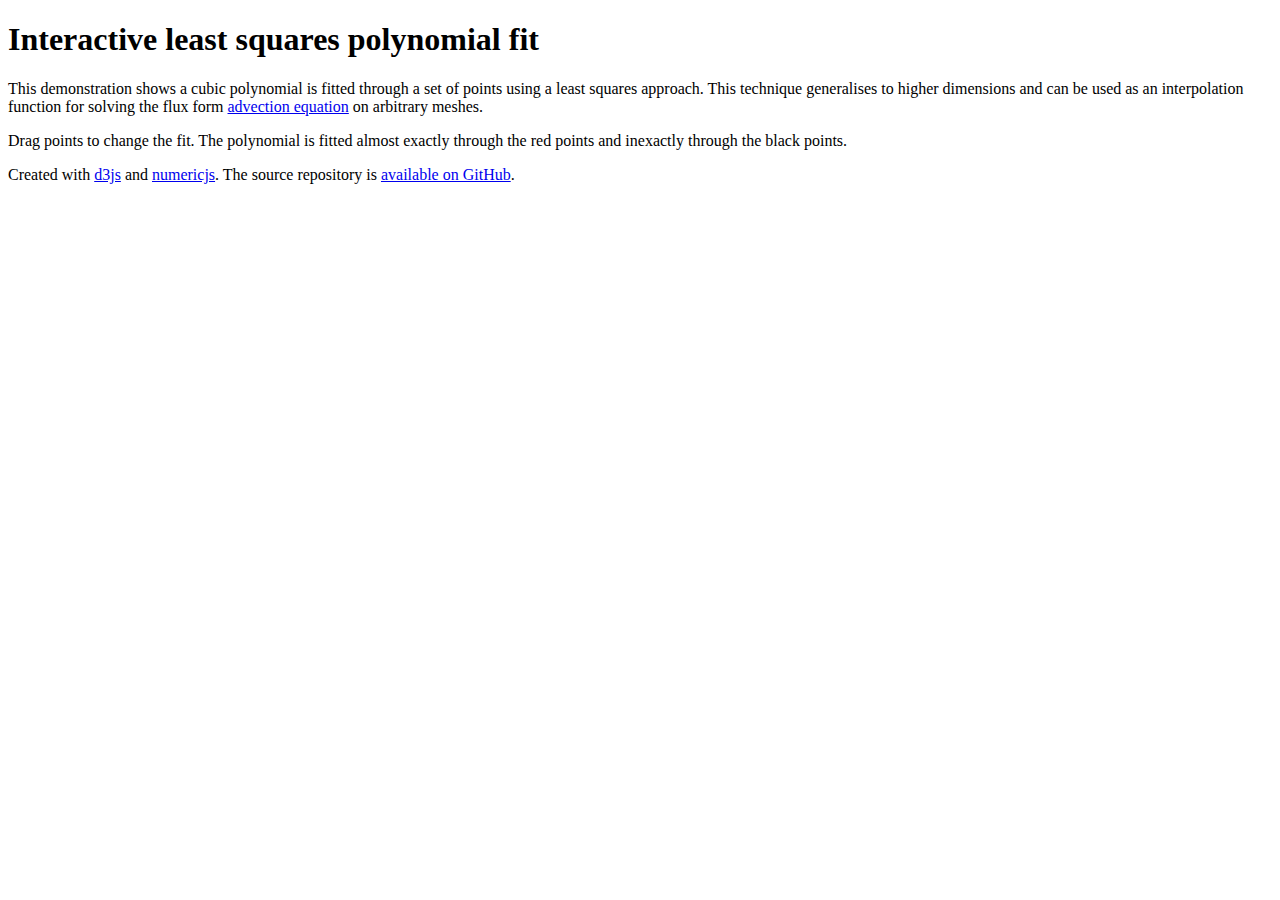
==== index.html @ 37b56464 "add a brief intro and weighting" ====
<!DOCTYPE html>
<html>
  <head>
    <script src="https://d3js.org/d3.v3.min.js" charset="utf-8"></script>
    <script src="numeric-1.2.6.min.js" charset="utf-8"></script>
    <script src="polyFit.js" charset="utf-8"></script>
    <style>
      .axis path,
      .axis line {
        stroke: grey;
        stroke-width: 1;
        fill: none;
      }
      
      circle[point-index=0] {
        fill: red;
      }

      path {
        stroke: steelblue;
        stroke-width: 2;
        fill: none;
      }
    </style>
  </head>
  <body>
    <h1>Interactive least squares polynomial fit</h1>
    <p>This demonstration shows a cubic polynomial is fitted through a set of points using a least squares approach.  This technique generalises to higher dimensions and can be used as an interpolation function for solving the flux form <a href="https://en.wikipedia.org/wiki/Advection#The_advection_equation">advection equation</a> on arbitrary meshes.</p>
    <p>Drag points to change the fit.  The polynomial is fitted almost exactly through the red points and inexactly through the black points.</p>
    <div id="graph" xmlns="http://www.w3.org/2000/svg"></div>
    <p>Created with <a href="https://d3js.org/">d3js</a> and <a href="http://www.numericjs.com/">numericjs</a>.  The source repository is <a href="https://github.com/hertzsprung/polyvis">available on GitHub</a>.</p>

    <script>
      var margin = {top: 30, right: 20, bottom: 30, left: 50};
      var width = 640;
      var height = 480;

      function approximate(domain, f) {
        var N = 100;
        var dx = (domain[1] - domain[0]) / N;

        var data = [];
        for (var i = 0; i <= N; i++) {
          var x = domain[0] + i*dx;
          data.push({x: x, y: f(x)});
        }
        return data;
      }

      var stencil = [];
      stencil.push({x: -1, y: 4});
      stencil.push({x:  0.6, y: 3});
      stencil.push({x: -5, y: 5});
      stencil.push({x: -4, y: 0});
      stencil.push({x: -3, y: 1});

      var weights = [1e3, 1e3, 1, 1, 1];

      var x = d3.scale.linear().domain([-5, 1]).range([0, width]);
      var y = d3.scale.linear().domain([0, 5]).range([height, 0]);

      var line = d3.svg.line()
        .x(function(d) { return x(d.x); })
        .y(function(d) { return y(d.y); });

      var graph = d3.select("#graph")
        .append("svg")
          .attr("width", width + margin.left + margin.right)
          .attr("height", height + margin.top + margin.bottom)
        .append("g")
          .attr("transform", "translate(" + margin.left + "," + margin.top + ")");

      var xAxis = d3.svg.axis().scale(x).tickValues([-5, -4, -3, -2, -1, 0, 1]);
      graph.append("g")
        .attr("class", "axis")
        .attr("transform", "translate(0," + height + ")")
        .call(xAxis);

      var yAxis = d3.svg.axis().scale(y).tickValues([0, 1, 2, 3, 4, 5]).orient("left");
      graph.append("g")
        .attr("class", "axis")
        .call(yAxis);

      function dragmove(d) {
        var newX = x.invert(d3.event.x);
        var newY = y.invert(d3.event.y);
        var index = d3.select(this).attr("point-index");
        stencil[index].x = newX;
        stencil[index].y = newY;

        redraw();
      }

      function redraw() {
        var polynomial = fit(stencil, cubic(), weights);
        graph.select("#polynomial").remove();
        graph.append("path")
          .attr("id", "polynomial")        
          .attr("d", line(approximate(x.domain(), polynomial))); 

        graph.selectAll("circle").remove();
        graph.selectAll("dot").data(stencil).enter().append("circle")
          .attr("point-index", function(d, i) { return i; })
          .attr("r", 8)
          .attr("fill", function(d, i) { return i < 2 ? "red" : "black"; })
          .attr("cx", function(d) { return x(d.x); })
          .attr("cy", function(d) { return y(d.y); })
          .style("cursor", "pointer")
          .call(drag);
      }

      var drag = d3.behavior.drag()
        .on("drag", dragmove);

      redraw();
    </script>
  </body>
</html>
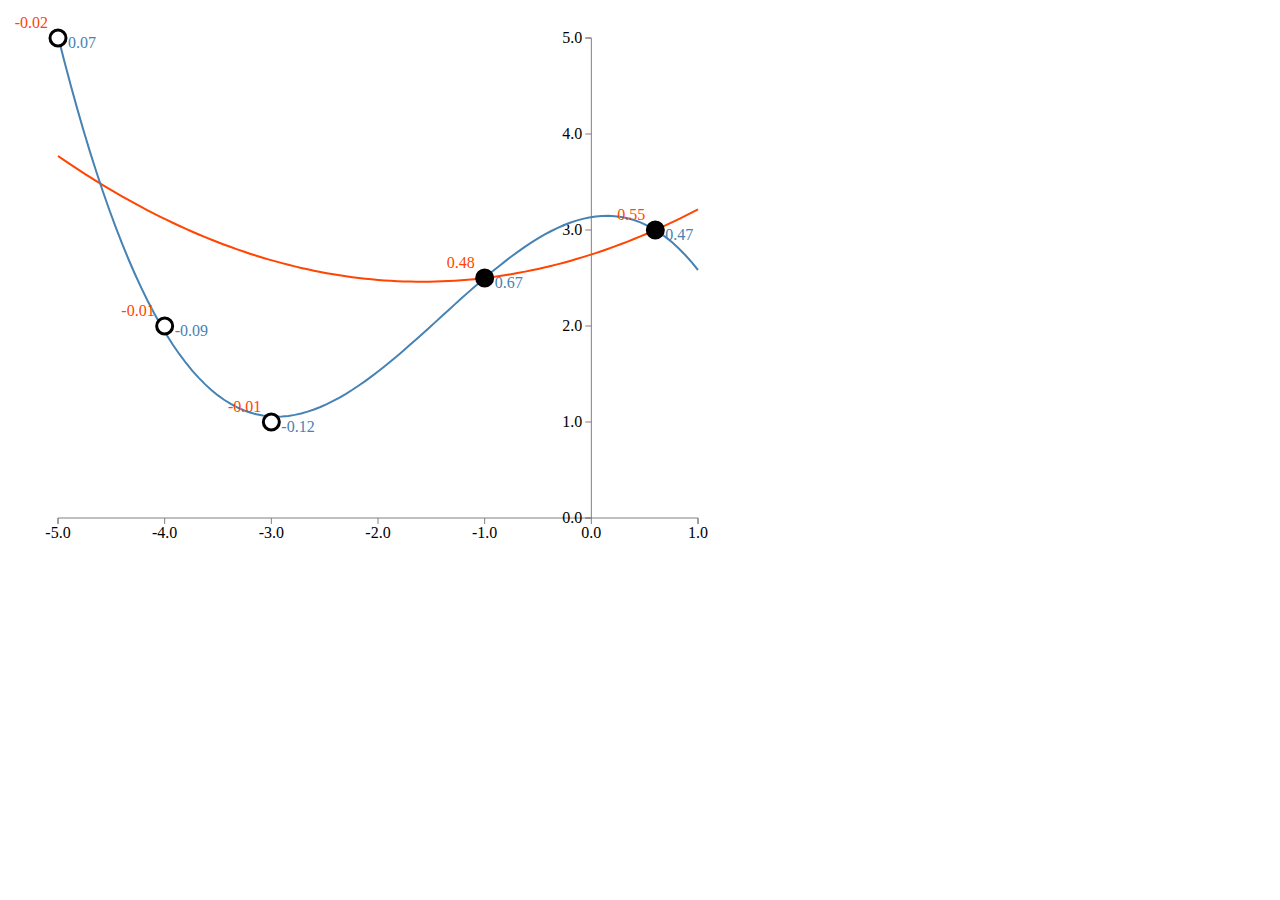
==== commit 2ef5e791: "color code cubic and quad, add both sets of coeffs" ====
--- a/index.html
+++ b/index.html
@@ -1,119 +1,122 @@
 <!DOCTYPE html>
 <html>
   <head>
-    <script src="https://d3js.org/d3.v3.min.js" charset="utf-8"></script>
-    <script src="numeric-1.2.6.min.js" charset="utf-8"></script>
-    <script src="polyFit.js" charset="utf-8"></script>
-    <style>
-      .axis path,
-      .axis line {
-        stroke: grey;
-        stroke-width: 1;
-        fill: none;
-      }
-      
-      circle[point-index=0] {
-        fill: red;
-      }
-
-      path {
-        stroke: steelblue;
-        stroke-width: 2;
-        fill: none;
-      }
-    </style>
+    <link rel="stylesheet" href="css/polyFit.css"/>
+    <script src="script/d3.v3.min.js" type="text/javascript"></script>
+    <script src="script/numeric-1.2.6.min.js" type="text/javascript"></script>
+    <script src="script/polyFit.js" type="text/javascript"></script>
   </head>
   <body>
-    <h1>Interactive least squares polynomial fit</h1>
-    <p>This demonstration shows a cubic polynomial is fitted through a set of points using a least squares approach.  This technique generalises to higher dimensions and can be used as an interpolation function for solving the flux form <a href="https://en.wikipedia.org/wiki/Advection#The_advection_equation">advection equation</a> on arbitrary meshes.</p>
-    <p>Drag points to change the fit.  The polynomial is fitted almost exactly through the red points and inexactly through the black points.</p>
-    <div id="graph" xmlns="http://www.w3.org/2000/svg"></div>
-    <p>Created with <a href="https://d3js.org/">d3js</a> and <a href="http://www.numericjs.com/">numericjs</a>.  The source repository is <a href="https://github.com/hertzsprung/polyvis">available on GitHub</a>.</p>
+    <div id="graph"></div>
+<script>
+  var margin = {top: 30, right: 20, bottom: 30, left: 50};
+  var width = 640;
+  var height = 480;
 
-    <script>
-      var margin = {top: 30, right: 20, bottom: 30, left: 50};
-      var width = 640;
-      var height = 480;
+  function approximate(domain, f) {
+    var N = 100;
+    var dx = (domain[1] - domain[0]) / N;
 
-      function approximate(domain, f) {
-        var N = 100;
-        var dx = (domain[1] - domain[0]) / N;
+    var data = [];
+    for (var i = 0; i <= N; i++) {
+      var x = domain[0] + i*dx;
+      data.push({x: x, y: f(x)});
+    }
+    return data;
+  }
 
-        var data = [];
-        for (var i = 0; i <= N; i++) {
-          var x = domain[0] + i*dx;
-          data.push({x: x, y: f(x)});
-        }
-        return data;
-      }
+  var stencil = [];
+  stencil.push({x: -1, y: 2.5});
+  stencil.push({x:  0.6, y: 3});
+  stencil.push({x: -5, y: 5});
+  stencil.push({x: -4, y: 2});
+  stencil.push({x: -3, y: 1});
 
-      var stencil = [];
-      stencil.push({x: -1, y: 4});
-      stencil.push({x:  0.6, y: 3});
-      stencil.push({x: -5, y: 5});
-      stencil.push({x: -4, y: 0});
-      stencil.push({x: -3, y: 1});
+  var weights = [1e3, 1e3, 1, 1, 1];
 
-      var weights = [1e3, 1e3, 1, 1, 1];
+  var x = d3.scale.linear().domain([-5, 1]).range([0, width]);
+  var y = d3.scale.linear().domain([0, 5]).range([height, 0]);
 
-      var x = d3.scale.linear().domain([-5, 1]).range([0, width]);
-      var y = d3.scale.linear().domain([0, 5]).range([height, 0]);
+  var line = d3.svg.line()
+    .x(function(d) { return x(d.x); })
+    .y(function(d) { return y(d.y); });
 
-      var line = d3.svg.line()
-        .x(function(d) { return x(d.x); })
-        .y(function(d) { return y(d.y); });
+  var graph = d3.select("#graph")
+    .append("svg")
+      .attr("width", width + margin.left + margin.right)
+      .attr("height", height + margin.top + margin.bottom)
+    .append("g")
+      .attr("transform", "translate(" + margin.left + "," + margin.top + ")");
 
-      var graph = d3.select("#graph")
-        .append("svg")
-          .attr("width", width + margin.left + margin.right)
-          .attr("height", height + margin.top + margin.bottom)
-        .append("g")
-          .attr("transform", "translate(" + margin.left + "," + margin.top + ")");
+  var xAxis = d3.svg.axis().scale(x).tickValues([-5, -4, -3, -2, -1, 0, 1]);
+  graph.append("g")
+    .attr("class", "axis")
+    .attr("transform", "translate(0," + height + ")")
+    .call(xAxis);
 
-      var xAxis = d3.svg.axis().scale(x).tickValues([-5, -4, -3, -2, -1, 0, 1]);
-      graph.append("g")
-        .attr("class", "axis")
-        .attr("transform", "translate(0," + height + ")")
-        .call(xAxis);
+  var yAxis = d3.svg.axis().scale(y).tickValues([0, 1, 2, 3, 4, 5]).orient("left");
+  graph.append("g")
+    .attr("class", "axis")
+    .attr("transform", "translate(" + x(0) + ",0)")
+    .call(yAxis);
 
-      var yAxis = d3.svg.axis().scale(y).tickValues([0, 1, 2, 3, 4, 5]).orient("left");
-      graph.append("g")
-        .attr("class", "axis")
-        .call(yAxis);
+  function dragmove(d) {
+    var newX = x.invert(d3.event.x);
+    var newY = y.invert(d3.event.y);
+    var index = d3.select(this).attr("point-index");
+    stencil[index].x = newX;
+    stencil[index].y = newY;
 
-      function dragmove(d) {
-        var newX = x.invert(d3.event.x);
-        var newY = y.invert(d3.event.y);
-        var index = d3.select(this).attr("point-index");
-        stencil[index].x = newX;
-        stencil[index].y = newY;
+    redraw();
+  }
 
-        redraw();
-      }
+  function format(a) {
+    return Math.round(a*100)/100;
+  }
 
-      function redraw() {
-        var polynomial = fit(stencil, cubic(), weights);
-        graph.select("#polynomial").remove();
-        graph.append("path")
-          .attr("id", "polynomial")        
-          .attr("d", line(approximate(x.domain(), polynomial))); 
+  function redraw() {
+    var quadFit = fit(stencil, quadratic(), weights);
+    var cubicFit = fit(stencil, cubic(), weights);
 
-        graph.selectAll("circle").remove();
-        graph.selectAll("dot").data(stencil).enter().append("circle")
-          .attr("point-index", function(d, i) { return i; })
-          .attr("r", 8)
-          .attr("fill", function(d, i) { return i < 2 ? "red" : "black"; })
-          .attr("cx", function(d) { return x(d.x); })
-          .attr("cy", function(d) { return y(d.y); })
-          .style("cursor", "pointer")
-          .call(drag);
-      }
+    graph.selectAll(".polynomial").remove();
+    graph.append("path")
+      .attr("class", "polynomial quad")        
+      .attr("d", line(approximate(x.domain(), quadFit.polynomial))); 
+    graph.append("path")
+      .attr("class", "polynomial cubic")        
+      .attr("d", line(approximate(x.domain(), cubicFit.polynomial))); 
 
-      var drag = d3.behavior.drag()
-        .on("drag", dragmove);
+    graph.selectAll("circle").remove();
+    graph.selectAll(".coeff").remove();
+    graph.selectAll("point").data(stencil).enter()
+      .append("circle")
+        .attr("point-index", function(d, i) { return i; })
+        .attr("r", 8)
+        .attr("class", function(d, i) { return i < 2 ? "central" : "peripheral"; })
+        .attr("cx", function(d) { return x(d.x); })
+        .attr("cy", function(d) { return y(d.y); })
+        .style("cursor", "pointer")
+        .call(drag);
 
-      redraw();
-    </script>
-  </body>
+    graph.selectAll("coeffs").data(stencil).enter()
+      .append("text")
+        .attr("class", "coeff cubic")
+        .attr("x", function(d) { return x(d.x) + 10; })
+        .attr("y", function(d) { return y(d.y) + 10; })
+        .text(function(d, i) { return format(cubicFit.coefficients[i]); });
+
+    graph.selectAll("coeffs").data(stencil).enter()
+      .append("text")
+        .attr("class", "coeff quad")
+        .attr("x", function(d) { return x(d.x) - 10; })
+        .attr("y", function(d) { return y(d.y) - 10; })
+        .text(function(d, i) { return format(quadFit.coefficients[i]); });
+  }
+
+  var drag = d3.behavior.drag()
+    .on("drag", dragmove);
+
+  redraw();
+</script>
+</body>
 </html>
-
--- a/css/polyFit.css
+++ b/css/polyFit.css
@@ -0,0 +1,41 @@
+.axis path,
+.axis line {
+	stroke: grey;
+	stroke-width: 1;
+	fill: none;
+}
+
+path {
+	stroke: steelblue;
+	stroke-width: 2;
+	fill: none;
+}
+
+path.cubic {
+	stroke: steelblue;
+}
+
+text.cubic {
+	fill: steelblue;
+}
+
+path.quad {
+	stroke: orangered;
+}
+
+text.quad {
+	fill: orangered;
+	text-anchor: end;
+}
+
+.central {
+	fill: black;
+	stroke: black;
+	stroke-width: 3;
+}
+
+.peripheral {
+	fill: white;
+	stroke: black;
+	stroke-width: 3;
+}
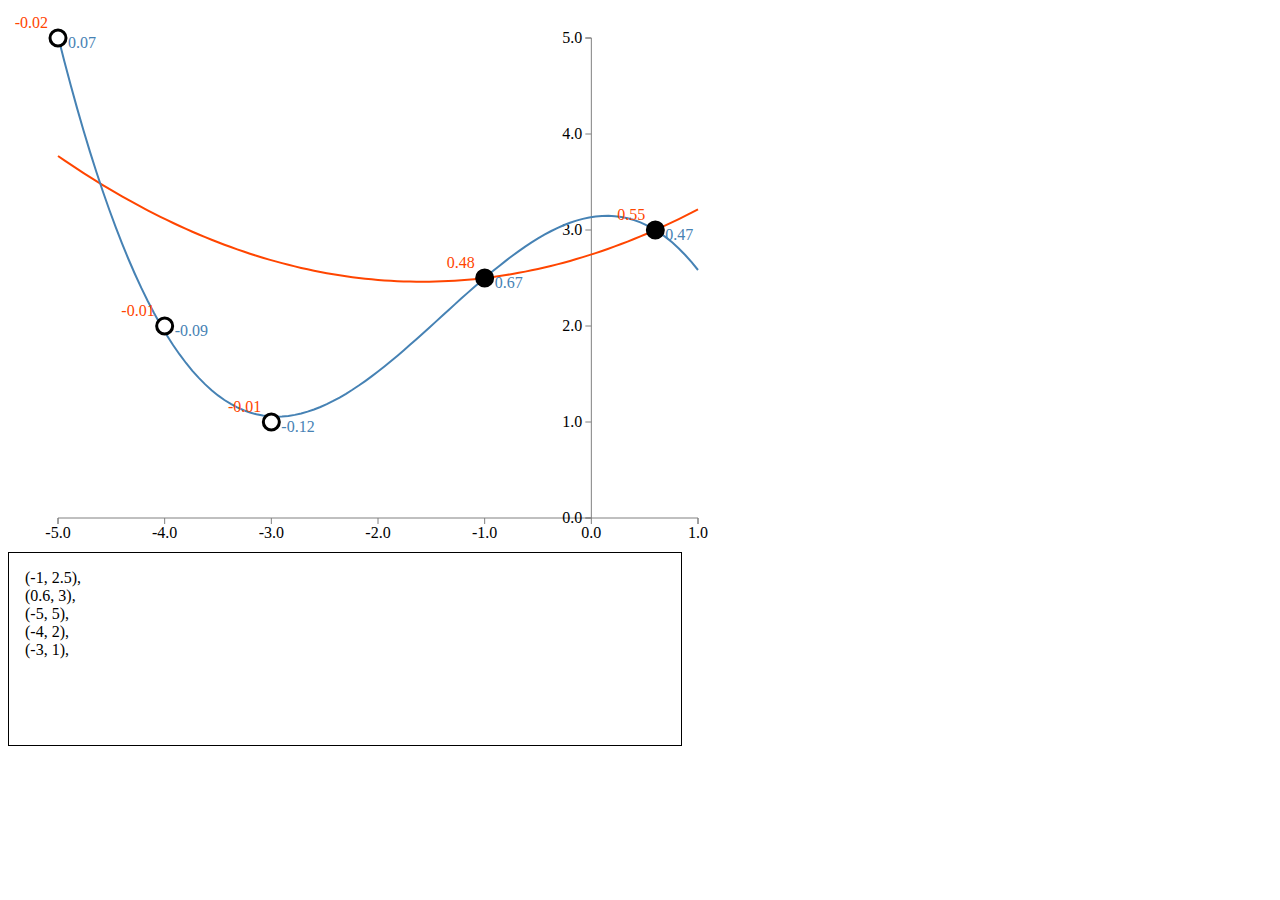
==== commit c32ecf82: "print out points" ====
--- a/index.html
+++ b/index.html
@@ -8,6 +8,7 @@
   </head>
   <body>
     <div id="graph"></div>
+    <div id="valuedump"></div>
 <script>
   var margin = {top: 30, right: 20, bottom: 30, left: 50};
   var width = 640;
@@ -111,6 +112,11 @@
         .attr("x", function(d) { return x(d.x) - 10; })
         .attr("y", function(d) { return y(d.y) - 10; })
         .text(function(d, i) { return format(quadFit.coefficients[i]); });
+
+    d3.select("#valuedump").selectAll("div").remove()
+    d3.select("#valuedump").selectAll("stencil").data(stencil).enter()
+      .append("div")
+        .text(function(d) { return "(" + format(d.x) + ", " + format(d.y) + "),"; });
   }
 
   var drag = d3.behavior.drag()
--- a/css/polyFit.css
+++ b/css/polyFit.css
@@ -39,3 +39,10 @@
 	stroke: black;
 	stroke-width: 3;
 }
+
+#valuedump {
+	border: 1px black solid;
+	padding: 1em;
+	width: 40em;
+	height: 10em;
+}
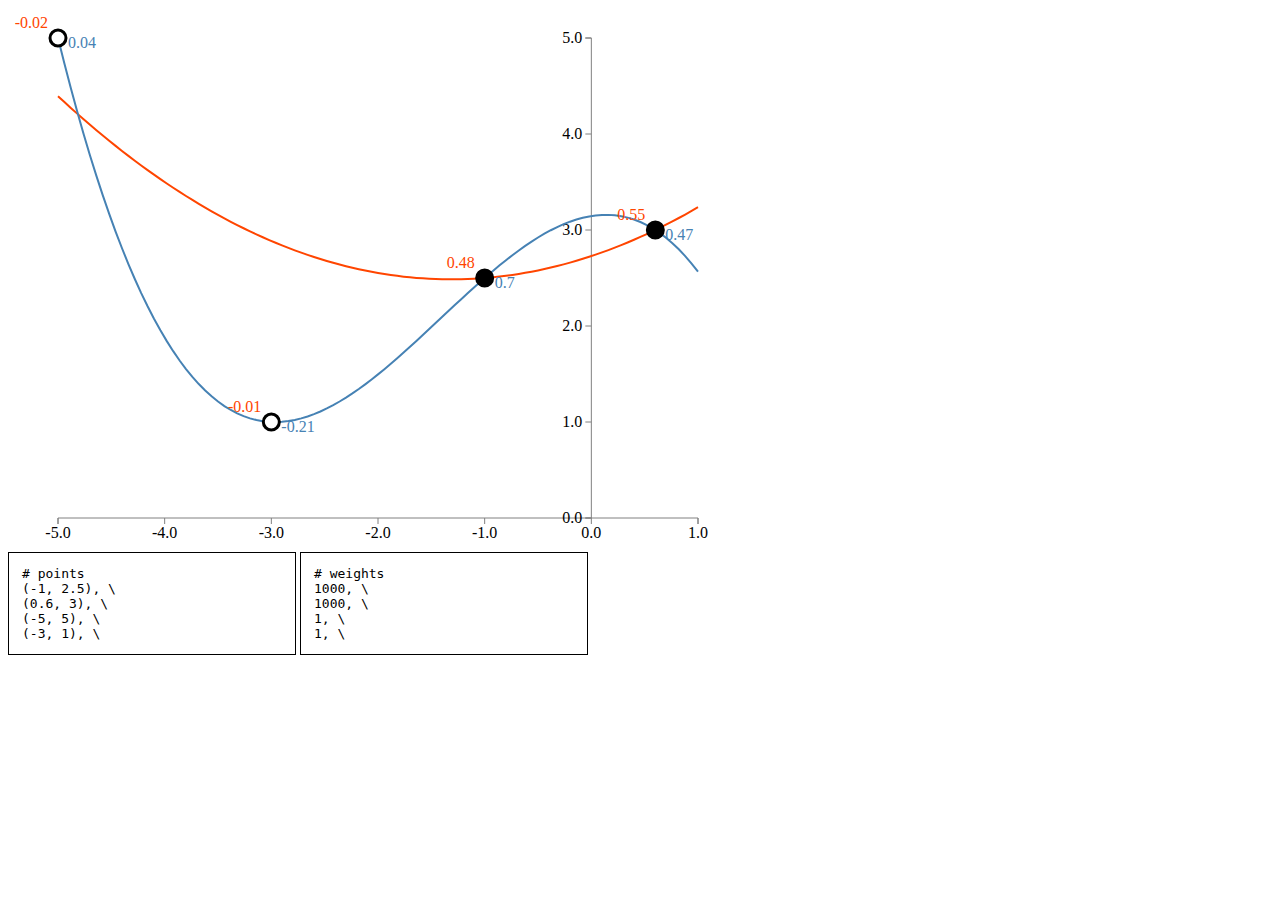
==== commit f8a52606: "ctrl-drag adjusts weights" ====
--- a/index.html
+++ b/index.html
@@ -8,7 +8,10 @@
   </head>
   <body>
     <div id="graph"></div>
-    <div id="valuedump"></div>
+    <div>
+    <div id="pointdump"></div>
+    <div id="weightdump"></div>
+    </div>
 <script>
   var margin = {top: 30, right: 20, bottom: 30, left: 50};
   var width = 640;
@@ -30,10 +33,9 @@
   stencil.push({x: -1, y: 2.5});
   stencil.push({x:  0.6, y: 3});
   stencil.push({x: -5, y: 5});
-  stencil.push({x: -4, y: 2});
   stencil.push({x: -3, y: 1});
 
-  var weights = [1e3, 1e3, 1, 1, 1];
+  var weights = [1e3, 1e3, 1, 1];
 
   var x = d3.scale.linear().domain([-5, 1]).range([0, width]);
   var y = d3.scale.linear().domain([0, 5]).range([height, 0]);
@@ -65,8 +67,13 @@
     var newX = x.invert(d3.event.x);
     var newY = y.invert(d3.event.y);
     var index = d3.select(this).attr("point-index");
-    stencil[index].x = newX;
-    stencil[index].y = newY;
+
+    if (d3.event.sourceEvent.ctrlKey) {
+      weights[index] = Math.max(1, Math.pow(10, newY));
+    } else {
+      stencil[index].x = newX;
+      stencil[index].y = newY;
+    }
 
     redraw();
   }
@@ -113,10 +120,15 @@
         .attr("y", function(d) { return y(d.y) - 10; })
         .text(function(d, i) { return format(quadFit.coefficients[i]); });
 
-    d3.select("#valuedump").selectAll("div").remove()
-    d3.select("#valuedump").selectAll("stencil").data(stencil).enter()
+    d3.select("#pointdump").selectAll("div").remove()
+    d3.select("#pointdump").selectAll("point").data(stencil).enter()
       .append("div")
-        .text(function(d) { return "(" + format(d.x) + ", " + format(d.y) + "),"; });
+        .text(function(d) { return "(" + format(d.x) + ", " + format(d.y) + "), \\"; });
+
+    d3.select("#weightdump").selectAll("div").remove()
+    d3.select("#weightdump").selectAll("weight").data(weights).enter()
+      .append("div")
+        .text(function(d) { return format(d) + ", \\"; });
   }
 
   var drag = d3.behavior.drag()
--- a/css/polyFit.css
+++ b/css/polyFit.css
@@ -40,9 +40,19 @@
 	stroke-width: 3;
 }
 
-#valuedump {
+#pointdump,
+#weightdump {
+	font-family: monospace;
+	display: inline-block;
 	border: 1px black solid;
 	padding: 1em;
-	width: 40em;
-	height: 10em;
+	width: 20em;
 }
+
+#pointdump:before {
+	content: "# points";
+}
+
+#weightdump:before {
+	content: "# weights";
+}
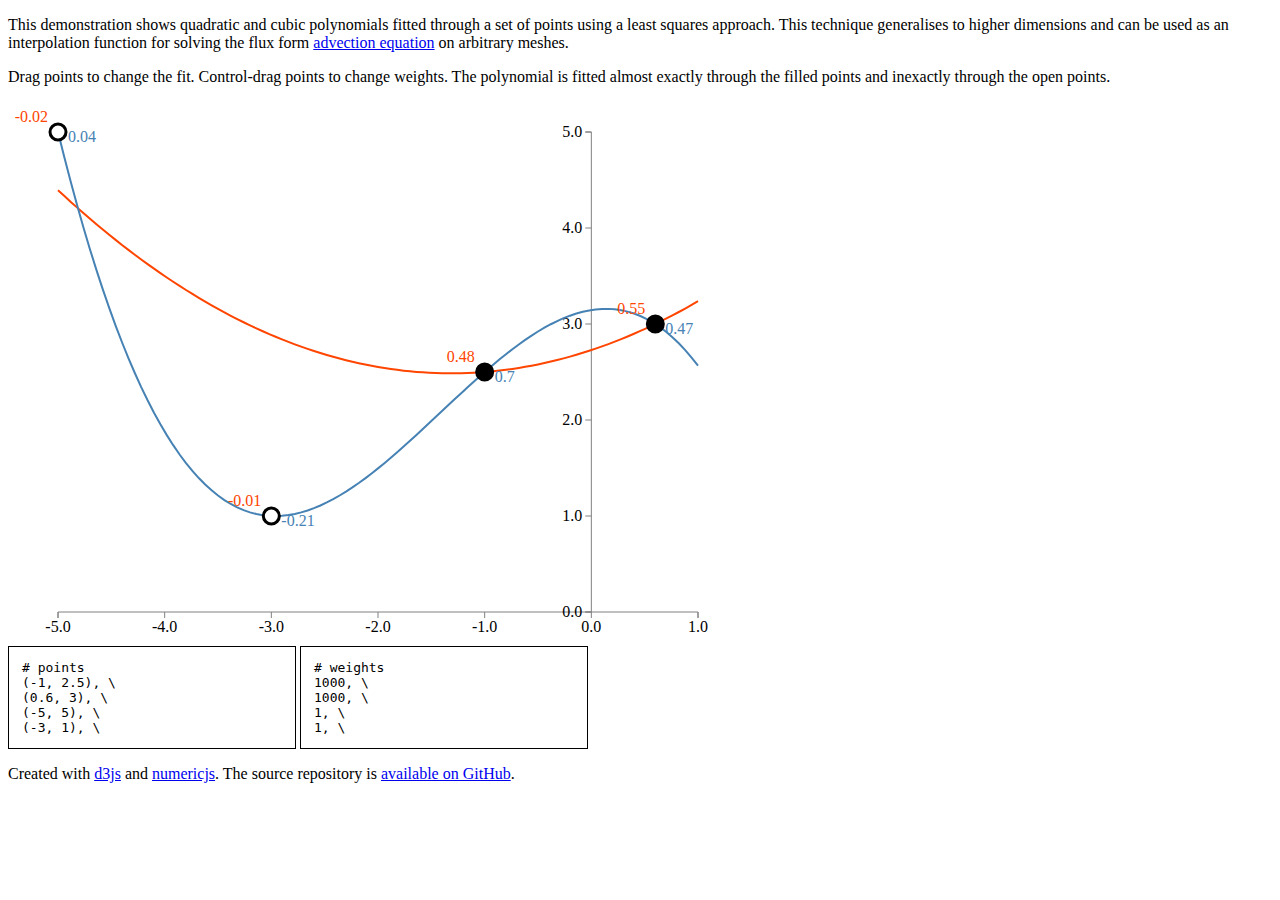
==== commit e560f9cc: "add introduction" ====
--- a/index.html
+++ b/index.html
@@ -7,11 +7,15 @@
     <script src="script/polyFit.js" type="text/javascript"></script>
   </head>
   <body>
-    <div id="graph"></div>
-    <div>
-    <div id="pointdump"></div>
-    <div id="weightdump"></div>
-    </div>
+<p>This demonstration shows quadratic and cubic polynomials fitted through a set of points using a least squares approach.  This technique generalises to higher dimensions and can be used as an interpolation function for solving the flux form <a href="https://en.wikipedia.org/wiki/Advection#The_advection_equation">advection equation</a> on arbitrary meshes.</p>
+
+<p>Drag points to change the fit.  Control-drag points to change weights.  The polynomial is fitted almost exactly through the filled points and inexactly through the open points.</p>
+<div id="graph"></div>
+<div>
+  <div id="pointdump"></div>
+  <div id="weightdump"></div>
+</div>
+<p>Created with <a href="https://d3js.org/">d3js</a> and <a href="http://www.numericjs.com/">numericjs</a>.  The source repository is <a href="https://github.com/hertzsprung/polyvis">available on GitHub</a>.</p>
 <script>
   var margin = {top: 30, right: 20, bottom: 30, left: 50};
   var width = 640;
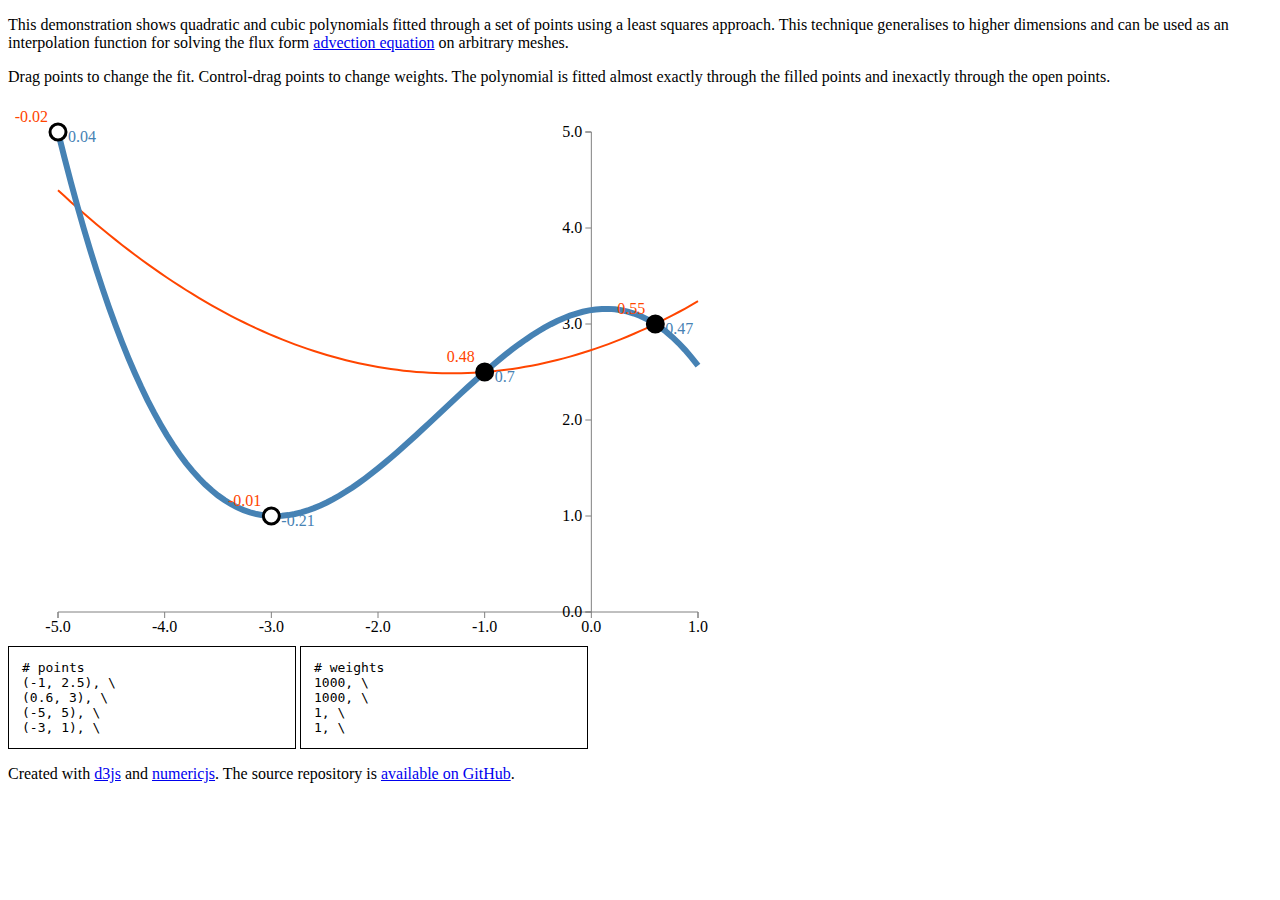
==== commit b241b0f8: "format time" ====
--- a/index.html
+++ b/index.html
@@ -17,7 +17,7 @@
 </div>
 <p>Created with <a href="https://d3js.org/">d3js</a> and <a href="http://www.numericjs.com/">numericjs</a>.  The source repository is <a href="https://github.com/hertzsprung/polyvis">available on GitHub</a>.</p>
 <script>
-  var margin = {top: 30, right: 20, bottom: 30, left: 50};
+  var margin = {top: 30, right: 40, bottom: 30, left: 50};
   var width = 640;
   var height = 480;
 
@@ -82,10 +82,6 @@
     redraw();
   }
 
-  function format(a) {
-    return Math.round(a*100)/100;
-  }
-
   function redraw() {
     var quadFit = fit(stencil, quadratic(), weights);
     var cubicFit = fit(stencil, cubic(), weights);
--- a/css/polyFit.css
+++ b/css/polyFit.css
@@ -5,14 +5,29 @@
 	fill: none;
 }
 
-path {
-	stroke: steelblue;
+line.mesh {
+	stroke: grey;
+	stroke-width: 0.5;
+	fill: none;
+}
+
+path.cubic, path.quad, path.initial, path.advected {
 	stroke-width: 2;
 	fill: none;
 }
 
+path.initial {
+	stroke: black;
+	stroke-width: 2;
+}
+
+path.advected {
+	stroke: steelblue;
+}
+
 path.cubic {
 	stroke: steelblue;
+	stroke-width: 6;
 }
 
 text.cubic {
